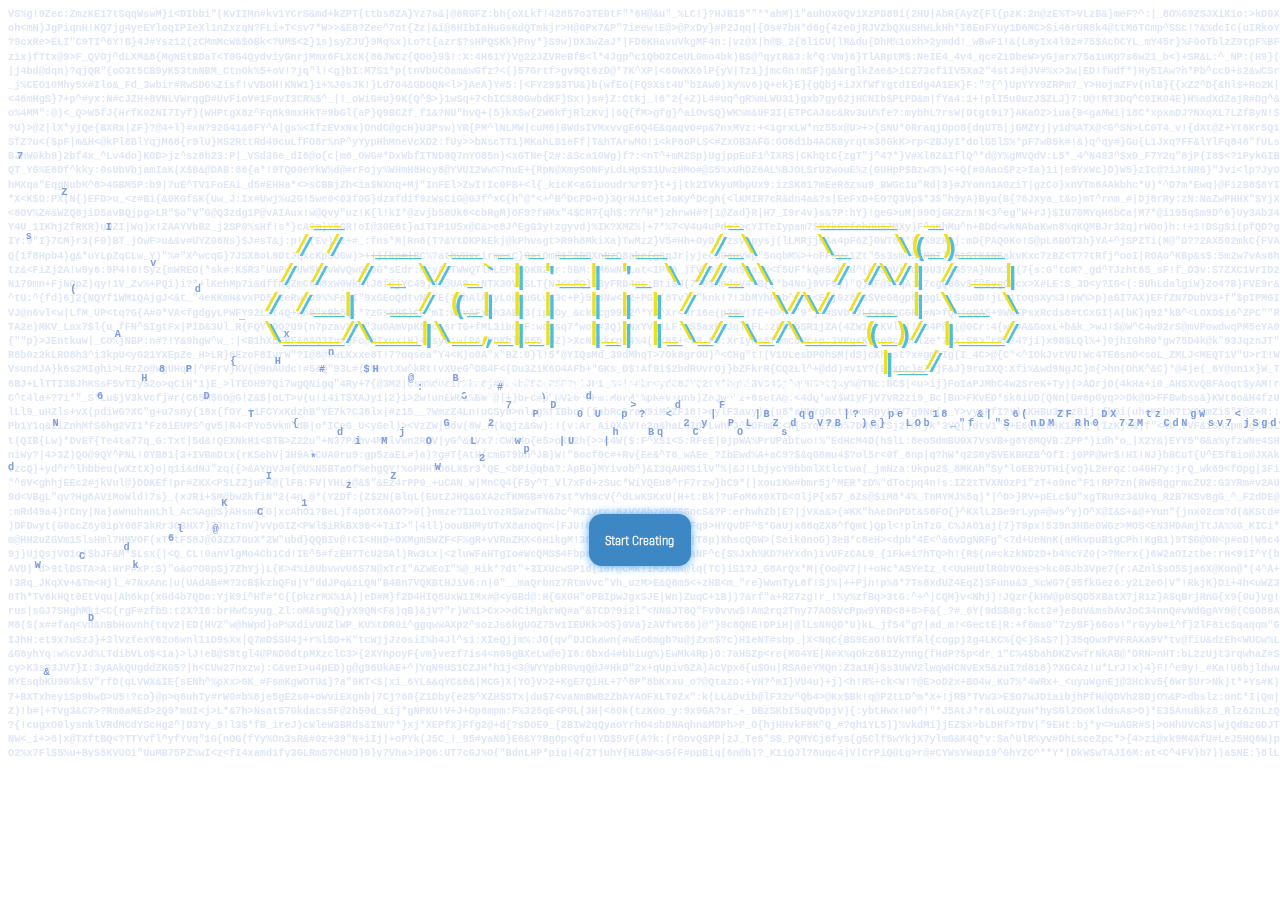
==== index.html @ d42aff06 "asdfad" ====
<!DOCTYPE HTML>
<html>
<link rel="stylesheet" href="style.css">

<head>
    <title>LearnAI.js</title>
    <canvas id="canvasId" oncontextmenu="return false;"></canvas>
    <script>
        canvas = document.getElementById("canvasId");
        canvas.width = 1440;
        canvas.height = 749;
        canvas.oncontextmenu = function() {return false};

        if (canvas.getContext) ctx = canvas.getContext("2d"); else alert("Canvas element is not available");
        let intervalID = setInterval(draw, 10);
        ctx.font = "bold 0.9vw Courier";
        let a = 2;
        let h = 0;
        function graph(n) {
            return 50*(Math.E**(-0.004*(n-canvas.width/3)))*Math.sin(((n-canvas.width/3)-h)/a)-canvas.height/7.75;
        }

        function strGenerate(length) {
            var result = '';
            var characters = 'ABCDEFGHIJKLMNOPQRSTUVWXYZabcdefghijklmnopqrstuvwxyz0123456789!@#$%^&*()_+{}|:"<>?';
            var charactersLength = characters.length;
            for (var i = 0; i < length; i++) result += characters.charAt(Math.floor(Math.random() * charactersLength));
            return result;
        }
        let counter = 0;
        let textarr = [];
        let scale = true;

        function draw() {
            ctx.clearRect(0, 0, canvas.width*2,canvas.height*2);
            if (scale == true) {
                ctx.scale(window.innerWidth/1440, window.innerWidth/1440);
                scale = false;
            }
            //Generate new text
            if (counter == 0) {
                for (let i = 0; i < canvas.width/8; i++) {
                    textarr[i] = strGenerate(canvas.width/4);
                }
            }
            ctx.fillStyle = "#7D9DDF";
            for (let i = 0; i < canvas.width/10; i++) {
                for (let j = 0; j < textarr[0].length; j++) {
                    if (10+j*10 < canvas.height/2-graph(i*10) && 20+j*10 > canvas.height/2-graph(i*10)) {
                        ctx.fillText(textarr[i].charAt(j), i*10, 10+j*10);
                    }
                }
            }
            
            ctx.fillStyle = "rgba(125, 157, 223, 0.25)";
            for (let i = 0; i < canvas.height*2; i += 16) ctx.fillText(textarr[i/16], 0, 10 + i);

            ctx.fill();

            h+=0.05;
            counter++;
            counter %= 25;
        }
        let title;
        window.onload = function () {
            title = document.getElementById("title");
        }
        let callback = setInterval(function () {
            title.style.textShadow = parseInt(2 + Math.random() * 4) + "px " + parseInt(2 + Math.random() * 2) + "px #4ebeda";
        }, 75);
    </script>
</head>

<body>
    <div class="titleBox" oncontextmenu="return false;">
        <pre class="title" id="title">
   __                         _     _____  _     
  / /  ___  __ _ _ __ _ __   /_\    \_   \(_)___ 
 / /  / _ \/ _` | '__| '_ \ //_\\    / /\/| / __|
/ /__|  __/ (_| | |  | | | /  _  \/\/ /__ | \__ \
\____/\___|\__,_|_|  |_| |_\_/ \_/\____(_)/ |___/
                                        |__/     
        </pre>
        <h1 class="heading">
            AI and Machine Learning in your browser.
        </h1>
        <a href="edit.html"><input type="submit" value="Start Creating" class="button"></a>
    </div>

</body>

</html>
---- style.css ----
@font-face {
    font-family: 'Fester';
    src: url(Fester_Trial-Book.woff);
}

body {
    overflow: hidden;
}

.background {
    background-color: #09073a;
    color: #fcfcfc;
    margin: 0;
    overflow: hidden;
    user-select: none;
}

.titleBox {
    text-align: center;
    margin: auto;
    width: 60%;
    height: 40%;
    position: absolute;
    top: 0;
    bottom: 15%;
    left: 0;
    right: 0;
}

.heading {
    margin-top: -3vw;
    font-family: 'Fester';
    color: #fcfcfc;
    font-size: 2vw;
    font-weight: bold;
    text-align: center;
}

.title {
    margin: auto;
    color: #ecdf1f;
    text-shadow: 0.6vw 0.6vw #4ebeda;
    font-size: 2vw;
    font-weight: bold;
}

.button {
    font-family: 'Fester';
    font-size: 1vw;
    font-weight: bolder;
    text-align: center;
    border: none;
    width: 8vw;
    height: 4vw;
    border-radius: 1vw;
    color: #fcfcfc;
    background-color: #3c87c4;
    box-shadow: 0 0 10px #4ea6ee;
    transition-duration: 0.5s;

    margin-top: 12%;
}

.button:hover {
    background-color: #4ebeda;
    box-shadow: 0 0 20px #70e2ff;
}

a {
    text-decoration: none;
    color: #fcfcfc;
}
a:onclick {
    color: #fcfcfc;
}

.noMargin {
    margin-top: 0;
    margin-left: 0;
    margin-bottom: 0;
    margin-right: 0;
}

.topBar {
    background-color: #09073a;
    width: 100vw;
    height: 7vh;
}

.arrow {
    color: #fcfcfc;
    font-family: bold 'Courier New', Courier, monospace;
    text-align: center;
    margin-left: 7px;
    font-size: 5vh;
    font-stretch: ultra-condensed;
    width: 7vh;
    height: 7vh;
    border: none;
    background-color: transparent;
    transition-duration: 0.5s;
}
.arrow:hover {
    transform: translateX(-10px);
}

.plus {
    color: #fcfcfc;
    font-family: bold 'Courier New', Courier, monospace;
    text-align: center;
    margin-left: 7px;
    font-size: 5vh;
    font-stretch: ultra-condensed;
    width: 7vh;
    height: 7vh;
    border: none;
    border-radius: 1vh;
    background-color: transparent;
    transition-duration: 0.5s;
}
.plus:hover {
    background-color: #4ebeda;
    box-shadow: 0 0 20px #70e2ff;
}

.fullscreen {
    width: 100vw;
}

.drop-div {
    text-align: center;
}

.row {
    height: 93vh;
    background-color: #262d63;
    border-radius: 2vh;
}
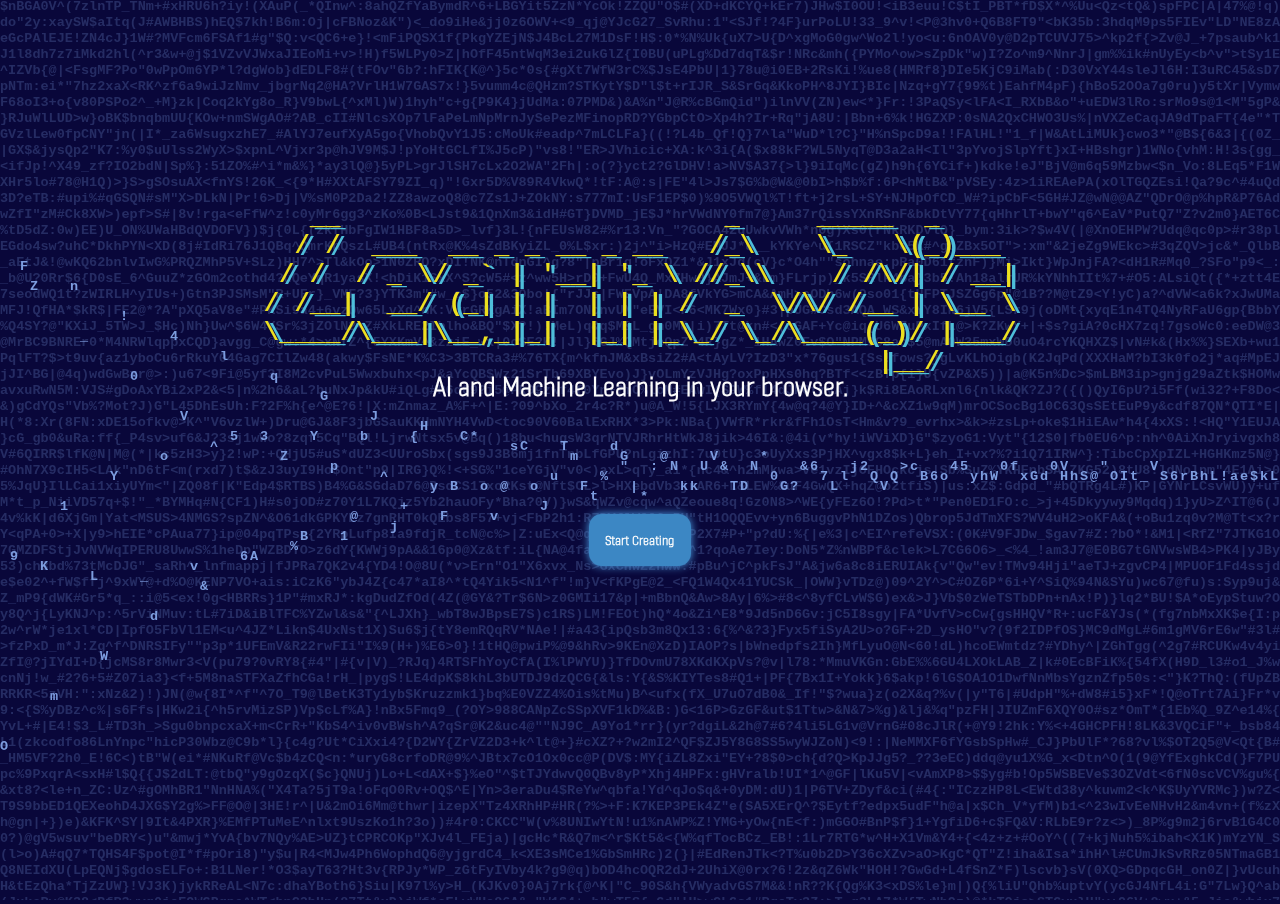
==== commit 90cb71ec: "Merge branch 'main' of https://github.com/vsarca-school/2022-ICS3-Final-Project" ====
--- a/index.html
+++ b/index.html
@@ -7,17 +7,17 @@
     <canvas id="canvasId" oncontextmenu="return false;"></canvas>
     <script>
         canvas = document.getElementById("canvasId");
-        canvas.width = 1440;
-        canvas.height = 749;
-        canvas.oncontextmenu = function() {return false};
+        canvas.width = window.innerWidth;
+        canvas.height = window.innerHeight;
 
         if (canvas.getContext) ctx = canvas.getContext("2d"); else alert("Canvas element is not available");
         let intervalID = setInterval(draw, 10);
-        ctx.font = "bold 0.9vw Courier";
+        ctx.font = "bold 1.5vh Courier";
+        let charHeight = ctx.measureText("M").width;
         let a = 2;
         let h = 0;
         function graph(n) {
-            return 50*(Math.E**(-0.004*(n-canvas.width/3)))*Math.sin(((n-canvas.width/3)-h)/a)-canvas.height/7.75;
+            return 50*(Math.E**(-0.004*(n-canvas.width/3)))*Math.sin(((n-canvas.width/3)-h)/a)-canvas.height/40;
         }
 
         function strGenerate(length) {
@@ -29,24 +29,19 @@
         }
         let counter = 0;
         let textarr = [];
-        let scale = true;
 
         function draw() {
             ctx.clearRect(0, 0, canvas.width*2,canvas.height*2);
-            if (scale == true) {
-                ctx.scale(window.innerWidth/1440, window.innerWidth/1440);
-                scale = false;
-            }
             //Generate new text
             if (counter == 0) {
-                for (let i = 0; i < canvas.width/8; i++) {
+                for (let i = 0; i < canvas.height*2; i++) {
                     textarr[i] = strGenerate(canvas.width/4);
                 }
             }
             ctx.fillStyle = "#7D9DDF";
-            for (let i = 0; i < canvas.width/10; i++) {
+            for (let i = 0; i < canvas.width/6; i++) {
                 for (let j = 0; j < textarr[0].length; j++) {
-                    if (10+j*10 < canvas.height/2-graph(i*10) && 20+j*10 > canvas.height/2-graph(i*10)) {
+                    if (j*10 < canvas.height/2-graph(i*10) && 1.25*charHeight+j*10 > canvas.height/2-graph(i*10)) {
                         ctx.fillText(textarr[i].charAt(j), i*10, 10+j*10);
                     }
                 }
@@ -71,7 +66,7 @@
     </script>
 </head>
 
-<body>
+<body class="background">
     <div class="titleBox" oncontextmenu="return false;">
         <pre class="title" id="title">
    __                         _     _____  _     
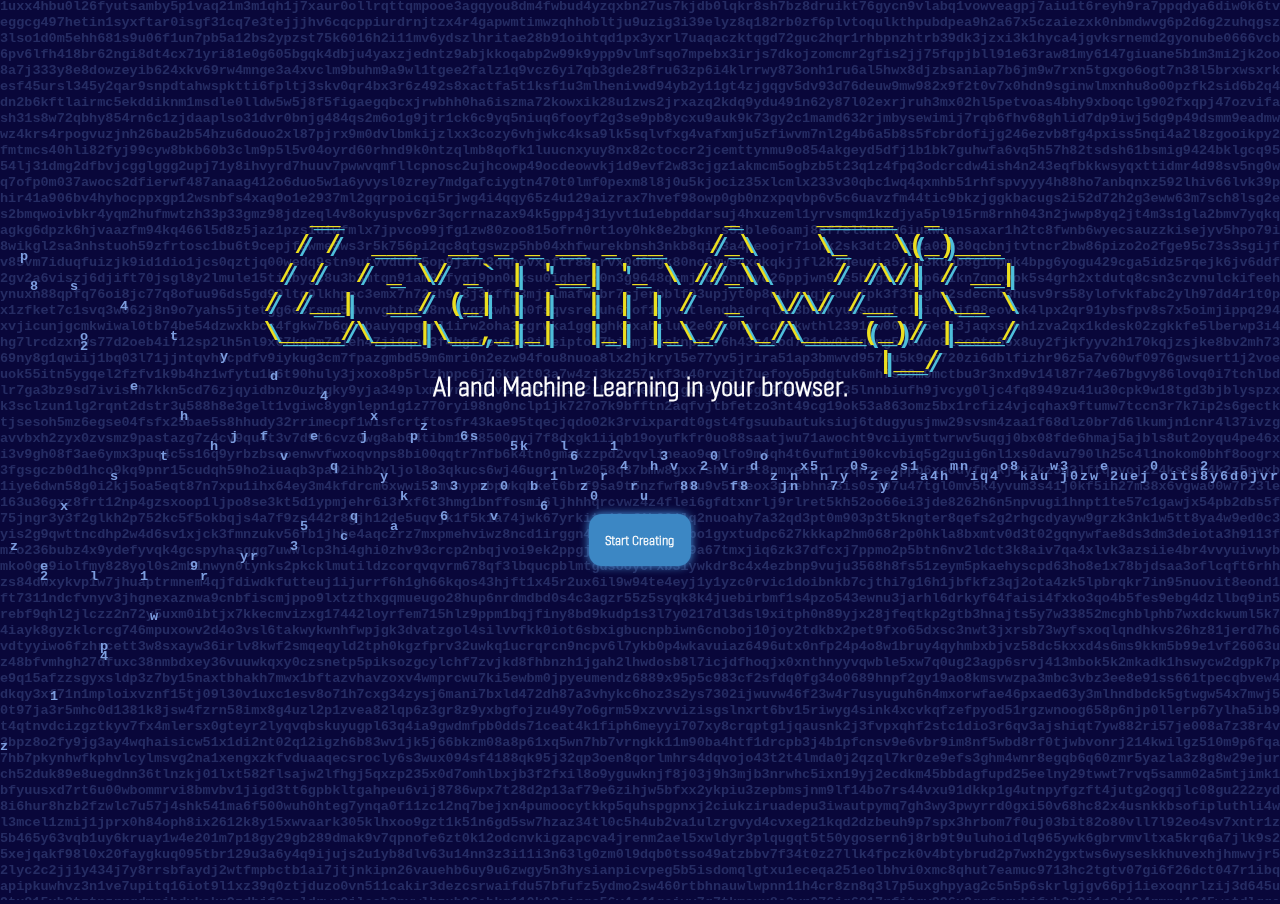
==== commit 0f551c4b: "asfd" ====
--- a/index.html
+++ b/index.html
@@ -22,9 +22,7 @@
 
         function strGenerate(length) {
             var result = '';
-            var characters = 'ABCDEFGHIJKLMNOPQRSTUVWXYZabcdefghijklmnopqrstuvwxyz0123456789!@#$%^&*()_+{}|:"<>?';
-            var charactersLength = characters.length;
-            for (var i = 0; i < length; i++) result += characters.charAt(Math.floor(Math.random() * charactersLength));
+            for (i = 0; i < length/10; i++) result += (Math.random() + 1).toString(36).substring(2);
             return result;
         }
         let counter = 0;
@@ -41,7 +39,7 @@
             ctx.fillStyle = "#7D9DDF";
             for (let i = 0; i < canvas.width/6; i++) {
                 for (let j = 0; j < textarr[0].length; j++) {
-                    if (j*10 < canvas.height/2-graph(i*10) && 1.25*charHeight+j*10 > canvas.height/2-graph(i*10)) {
+                    if (j*10 < canvas.height/2-graph(i*10) && 1.3*charHeight+j*10 > canvas.height/2-graph(i*10)) {
                         ctx.fillText(textarr[i].charAt(j), i*10, 10+j*10);
                     }
                 }
--- a/style.css
+++ b/style.css
@@ -1,6 +1,153 @@
 @font-face {
     font-family: 'Fester';
     src: url(Fester_Trial-Book.woff);
+}
+
+.select1 {
+    color: #fcfcfc;
+    font-family: 'Fester';
+    text-align: center;
+    font-size: 2vh;
+    width: 100%;
+    height: 5vh;
+    border: none;
+    background-color: transparent;
+    transition-duration: 0.5s;
+    background-color: #3c87c4;
+}
+
+.select2 {
+    color: #fcfcfc;
+    font-family: 'Fester';
+    text-align: center;
+    font-size: 2vh;
+    width: 100%;
+    height: 5vh;
+    border: none;
+    background-color: transparent;
+    transition-duration: 0.5s;
+    background-color: #3c87c4;
+}
+
+.select3 {
+    color: #fcfcfc;
+    font-family: 'Fester';
+    text-align: center;
+    font-size: 2vh;
+    width: 100%;
+    height: 5vh;
+    border: none;
+    border-radius: 0 0 1vh 1vh;
+    background-color: transparent;
+    transition-duration: 0.5s;
+    background-color: #3c87c4;
+}
+
+.select1:hover .select2:hover .select3:hover {
+    background-color: #4ebeda;
+    box-shadow: 0 0 20px #70e2ff;
+}
+
+.import {
+    color: #fcfcfc;
+    font-family: bold 'Courier New', Courier, monospace;
+    position: absolute;
+    text-align: center;
+    left: 9vw;
+    font-size: 3vh;
+    width: 20vh;
+    height: 7vh;
+    border-radius: 1vh;
+    border: none;
+    background-color: transparent;
+    transition-duration: 0.5s;
+}
+
+.export {
+    color: #fcfcfc;
+    font-family: bold 'Courier New', Courier, monospace;
+    position: absolute;
+    text-align: center;
+    left: 20vw;
+    font-size: 3vh;
+    width: 20vh;
+    height: 7vh;
+    border-radius: 1vh;
+    border: none;
+    background-color: transparent;
+    transition-duration: 0.5s;
+}
+
+.import:hover,
+.export:hover {
+    background-color: #4ebeda;
+    box-shadow: 0 0 20px #70e2ff;
+}
+
+.xbutton {
+    color: #fcfcfc;
+    font-family: bold 'Courier New', Courier, monospace;
+    position: absolute;
+    top: 0;
+    right: 0;
+    text-align: center;
+    font-size: 5vh;
+    font-stretch: ultra-condensed;
+    width: 7vh;
+    height: 7vh;
+    border: none;
+    border-radius: 1vh;
+    background-color: transparent;
+    transition-duration: 0.5s;
+}
+
+.xbutton:hover {
+    background-color: #4ebeda;
+    box-shadow: 0 0 20px #70e2ff;
+}
+
+.menu {
+    color: #fcfcfc;
+    font-family: 'Fester';
+    font-weight: bolder;
+    font-size: 20px;
+    position: relative;
+    text-align: center;
+    width: 50%;
+    height: 30px;
+    list-style: none;
+    padding: 10px;
+    margin: auto;
+    border-radius: 1vh;
+    transition-duration: 0.5s;
+    background-color: #3c87c4;
+}
+
+.dropdown {
+    transform-origin: top;
+    transform: translateY(-10px);
+    transform: scaleY(0);
+    background-color: #3c87c4;
+    opacity: 0;
+    position: absolute;
+    top: 100%;
+    left: 0;
+    width: 100%;
+    transition-duration: 0.5s;
+    list-style: none;
+    padding: 0;
+    margin: 0;
+    border-radius: 0 0 1vh 1vh;
+}
+
+.menu:hover .dropdown {
+    opacity: 1;
+    transform: translateY(0px);
+    transform: scaleY(1);
+}
+
+.menu:hover {
+    border-radius: 1vw 1vw 0 0;
 }
 
 body {
@@ -57,7 +204,6 @@
     background-color: #3c87c4;
     box-shadow: 0 0 10px #4ea6ee;
     transition-duration: 0.5s;
-
     margin-top: 12%;
 }
 
@@ -66,15 +212,8 @@
     box-shadow: 0 0 20px #70e2ff;
 }
 
-a {
-    text-decoration: none;
-    color: #fcfcfc;
-}
-a:onclick {
-    color: #fcfcfc;
-}
-
 .noMargin {
+    background-color: #09073a;
     margin-top: 0;
     margin-left: 0;
     margin-bottom: 0;
@@ -100,6 +239,7 @@
     background-color: transparent;
     transition-duration: 0.5s;
 }
+
 .arrow:hover {
     transform: translateX(-10px);
 }
@@ -118,6 +258,7 @@
     background-color: transparent;
     transition-duration: 0.5s;
 }
+
 .plus:hover {
     background-color: #4ebeda;
     box-shadow: 0 0 20px #70e2ff;
@@ -127,12 +268,76 @@
     width: 100vw;
 }
 
-.drop-div {
-    text-align: center;
-}
-
 .row {
+    position: relative;
     height: 93vh;
     background-color: #262d63;
-    border-radius: 2vh;
+}
+
+.drop-div {
+    margin-top: -44.5vh;
+    margin-left: 2vh;
+}
+
+.close {
+    font-family: 'Fester';
+    font-size: 1vw;
+    font-weight: bolder;
+    text-align: center;
+    border: none;
+    width: 3.5vw;
+    height: 3.5vw;
+    border-radius: 1vw;
+    color: #fcfcfc;
+    background-color: #3c87c4;
+    box-shadow: 0 0 10px #4ea6ee;
+    transition-duration: 0.5s;
+
+    margin-left: 1vw;
+}
+
+.close:hover {
+    background-color: #4ebeda;
+    box-shadow: 0 0 20px #70e2ff;
+}
+
+.content {
+    text-align: center;
+    width: 100%;
+    padding-top: 3%;
+}
+
+.smallButton {
+    font-family: 'Fester';
+    font-size: 1vw;
+    font-weight: bolder;
+    text-align: center;
+    border: none;
+    border-radius: 0.5vw;
+    color: #fcfcfc;
+    background-color: #3c87c4;
+    transition-duration: 0.5s;
+}
+
+.smallButton:hover {
+    background-color: #4ebeda;
+}
+
+.editor-div {
+    text-align: center;
+    display: block;
+    margin-left: auto;
+    margin-right: auto;
+}
+
+.editor-canvas {
+    border: 2px solid black;
+}
+
+.info-test {
+    font-family: 'Fester';
+    font-size: 1vw;
+    font-weight: bolder;
+    text-align: center;
+    color: #fcfcfc;
 }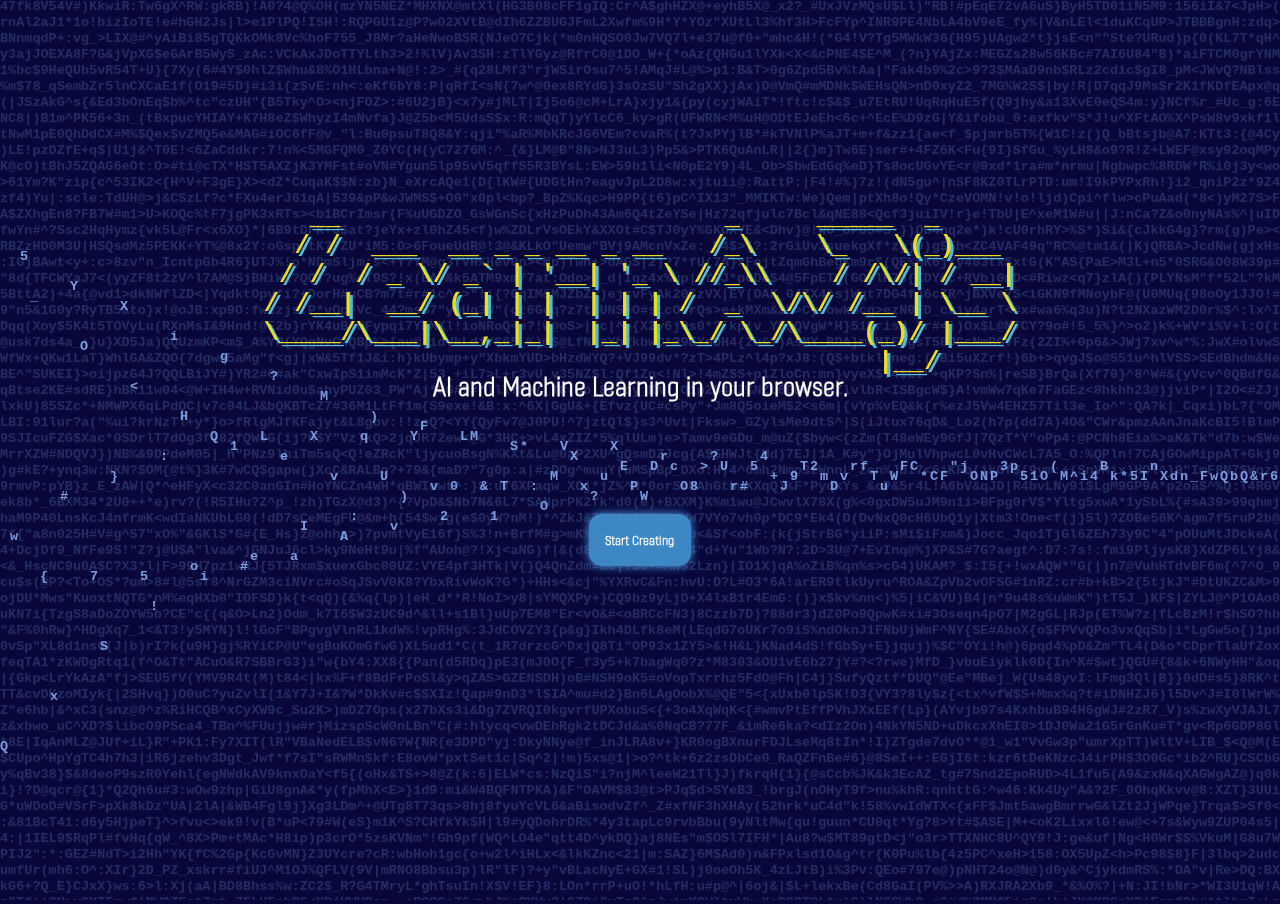
==== commit 6481b793: "a" ====
--- a/index.html
+++ b/index.html
@@ -1,7 +1,7 @@
 <!DOCTYPE HTML>
 <html>
 <link rel="stylesheet" href="style.css">
-
+<link rel="icon" href="image.ico">
 <head>
     <title>LearnAI.js</title>
     <canvas id="canvasId" oncontextmenu="return false;"></canvas>
@@ -22,7 +22,9 @@
 
         function strGenerate(length) {
             var result = '';
-            for (i = 0; i < length/10; i++) result += (Math.random() + 1).toString(36).substring(2);
+            var characters = 'ABCDEFGHIJKLMNOPQRSTUVWXYZabcdefghijklmnopqrstuvwxyz0123456789!@#$%^&*()_+{}|:"<>?';
+            var charactersLength = characters.length;
+            for (var i = 0; i < length; i++) result += characters.charAt(Math.floor(Math.random() * charactersLength));
             return result;
         }
         let counter = 0;
@@ -32,14 +34,14 @@
             ctx.clearRect(0, 0, canvas.width*2,canvas.height*2);
             //Generate new text
             if (counter == 0) {
-                for (let i = 0; i < canvas.height*2; i++) {
+                for (let i = 0; i < canvas.width/8; i++) {
                     textarr[i] = strGenerate(canvas.width/4);
                 }
             }
             ctx.fillStyle = "#7D9DDF";
-            for (let i = 0; i < canvas.width/6; i++) {
+            for (let i = 0; i < canvas.width/10; i++) {
                 for (let j = 0; j < textarr[0].length; j++) {
-                    if (j*10 < canvas.height/2-graph(i*10) && 1.3*charHeight+j*10 > canvas.height/2-graph(i*10)) {
+                    if (j*10 < canvas.height/2-graph(i*10) && 1.25*charHeight+j*10 > canvas.height/2-graph(i*10)) {
                         ctx.fillText(textarr[i].charAt(j), i*10, 10+j*10);
                     }
                 }
--- a/style.css
+++ b/style.css
@@ -110,7 +110,7 @@
     color: #fcfcfc;
     font-family: 'Fester';
     font-weight: bolder;
-    font-size: 20px;
+    font-size: 15px;
     position: relative;
     text-align: center;
     width: 50%;
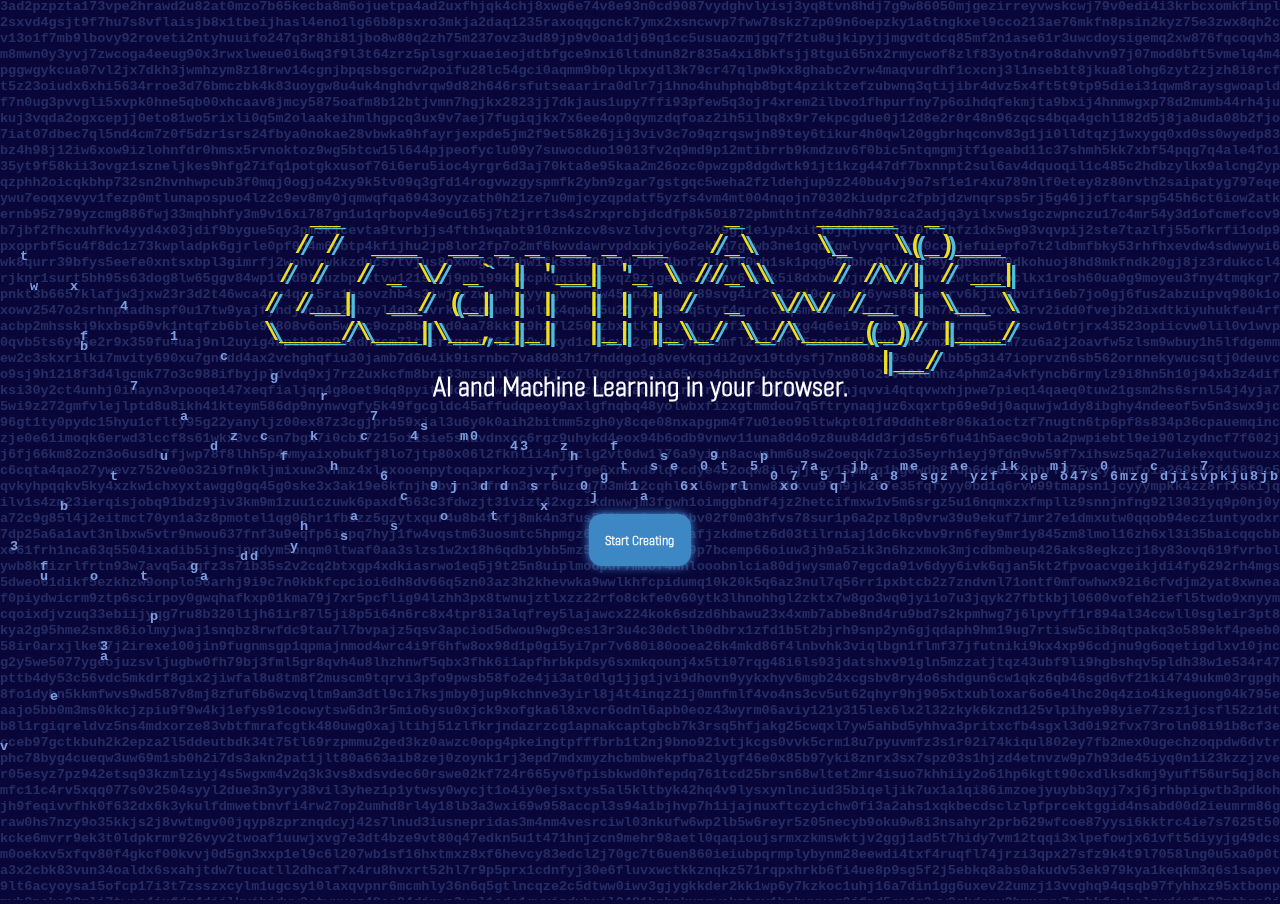
==== commit 59e471e6: "Merge branch 'main' of https://github.com/vsarca-school/2022-ICS3-Final-Project" ====
--- a/index.html
+++ b/index.html
@@ -22,9 +22,7 @@
 
         function strGenerate(length) {
             var result = '';
-            var characters = 'ABCDEFGHIJKLMNOPQRSTUVWXYZabcdefghijklmnopqrstuvwxyz0123456789!@#$%^&*()_+{}|:"<>?';
-            var charactersLength = characters.length;
-            for (var i = 0; i < length; i++) result += characters.charAt(Math.floor(Math.random() * charactersLength));
+            for (i = 0; i < length/10; i++) result += (Math.random() + 1).toString(36).substring(2);
             return result;
         }
         let counter = 0;
@@ -34,14 +32,14 @@
             ctx.clearRect(0, 0, canvas.width*2,canvas.height*2);
             //Generate new text
             if (counter == 0) {
-                for (let i = 0; i < canvas.width/8; i++) {
+                for (let i = 0; i < canvas.height*2; i++) {
                     textarr[i] = strGenerate(canvas.width/4);
                 }
             }
             ctx.fillStyle = "#7D9DDF";
-            for (let i = 0; i < canvas.width/10; i++) {
+            for (let i = 0; i < canvas.width/6; i++) {
                 for (let j = 0; j < textarr[0].length; j++) {
-                    if (j*10 < canvas.height/2-graph(i*10) && 1.25*charHeight+j*10 > canvas.height/2-graph(i*10)) {
+                    if (j*10 < canvas.height/2-graph(i*10) && 1.3*charHeight+j*10 > canvas.height/2-graph(i*10)) {
                         ctx.fillText(textarr[i].charAt(j), i*10, 10+j*10);
                     }
                 }
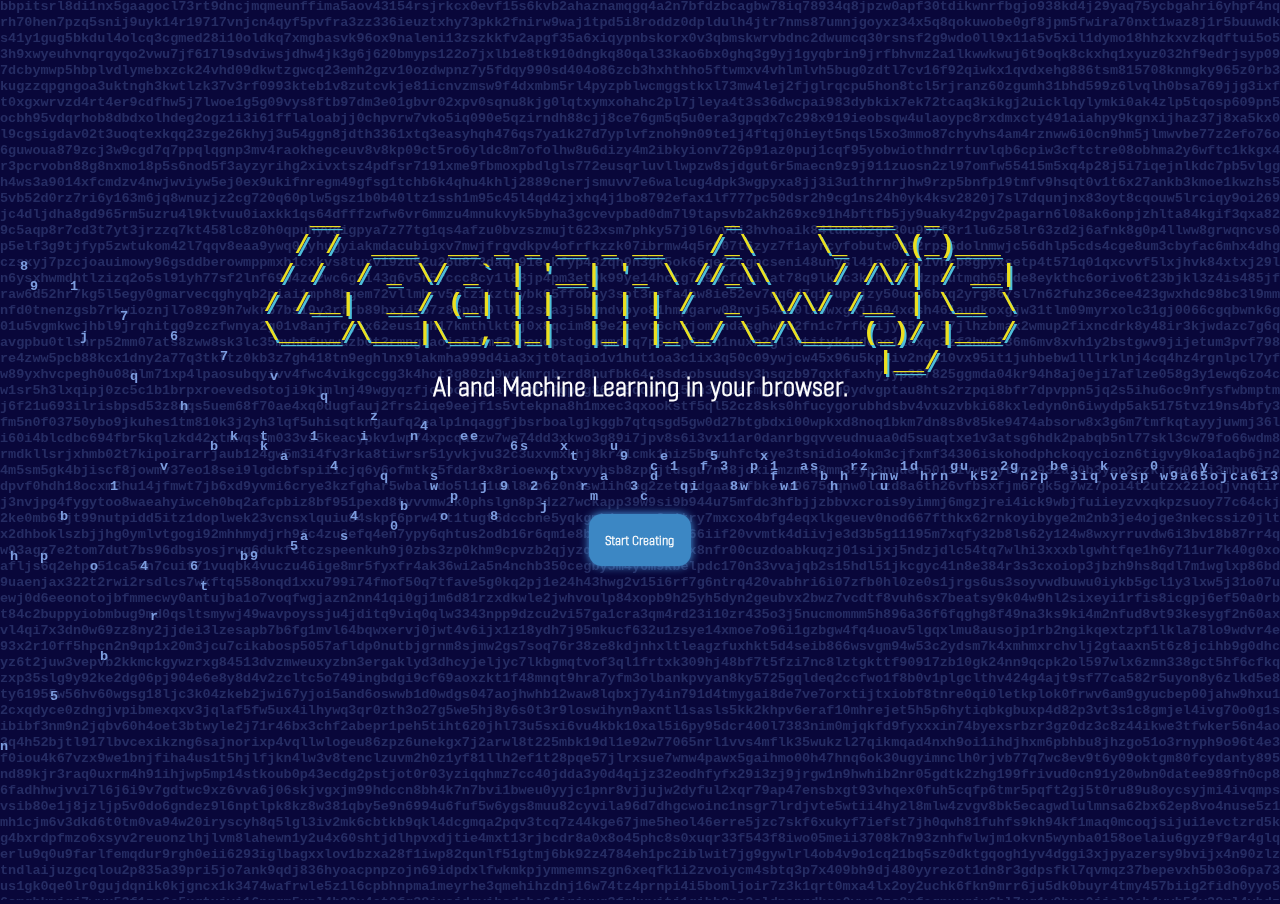
==== commit ab2f1a95: "sfgsdfg" ====
--- a/index.html
+++ b/index.html
@@ -16,6 +16,7 @@
         let charHeight = ctx.measureText("M").width;
         let a = 2;
         let h = 0;
+        // Wave function
         function graph(n) {
             return 50*(Math.E**(-0.004*(n-canvas.width/3)))*Math.sin(((n-canvas.width/3)-h)/a)-canvas.height/40;
         }
@@ -39,6 +40,7 @@
             ctx.fillStyle = "#7D9DDF";
             for (let i = 0; i < canvas.width/6; i++) {
                 for (let j = 0; j < textarr[0].length; j++) {
+                    // Increment graph movment in jagged manner
                     if (j*10 < canvas.height/2-graph(i*10) && 1.3*charHeight+j*10 > canvas.height/2-graph(i*10)) {
                         ctx.fillText(textarr[i].charAt(j), i*10, 10+j*10);
                     }
@@ -46,6 +48,7 @@
             }
             
             ctx.fillStyle = "rgba(125, 157, 223, 0.25)";
+            // Randomized background text
             for (let i = 0; i < canvas.height*2; i += 16) ctx.fillText(textarr[i/16], 0, 10 + i);
 
             ctx.fill();
--- a/style.css
+++ b/style.css
@@ -51,11 +51,10 @@
 .import {
     color: #fcfcfc;
     font-family: bold 'Courier New', Courier, monospace;
-    position: absolute;
-    text-align: center;
-    left: 9vw;
+    text-align: center;
+    float: right;
     font-size: 3vh;
-    width: 20vh;
+    width: 10vw;
     height: 7vh;
     border-radius: 1vh;
     border: none;
@@ -66,11 +65,10 @@
 .export {
     color: #fcfcfc;
     font-family: bold 'Courier New', Courier, monospace;
-    position: absolute;
-    text-align: center;
-    left: 20vw;
+    text-align: center;
+    float: right;
     font-size: 3vh;
-    width: 20vh;
+    width: 10vw;
     height: 7vh;
     border-radius: 1vh;
     border: none;
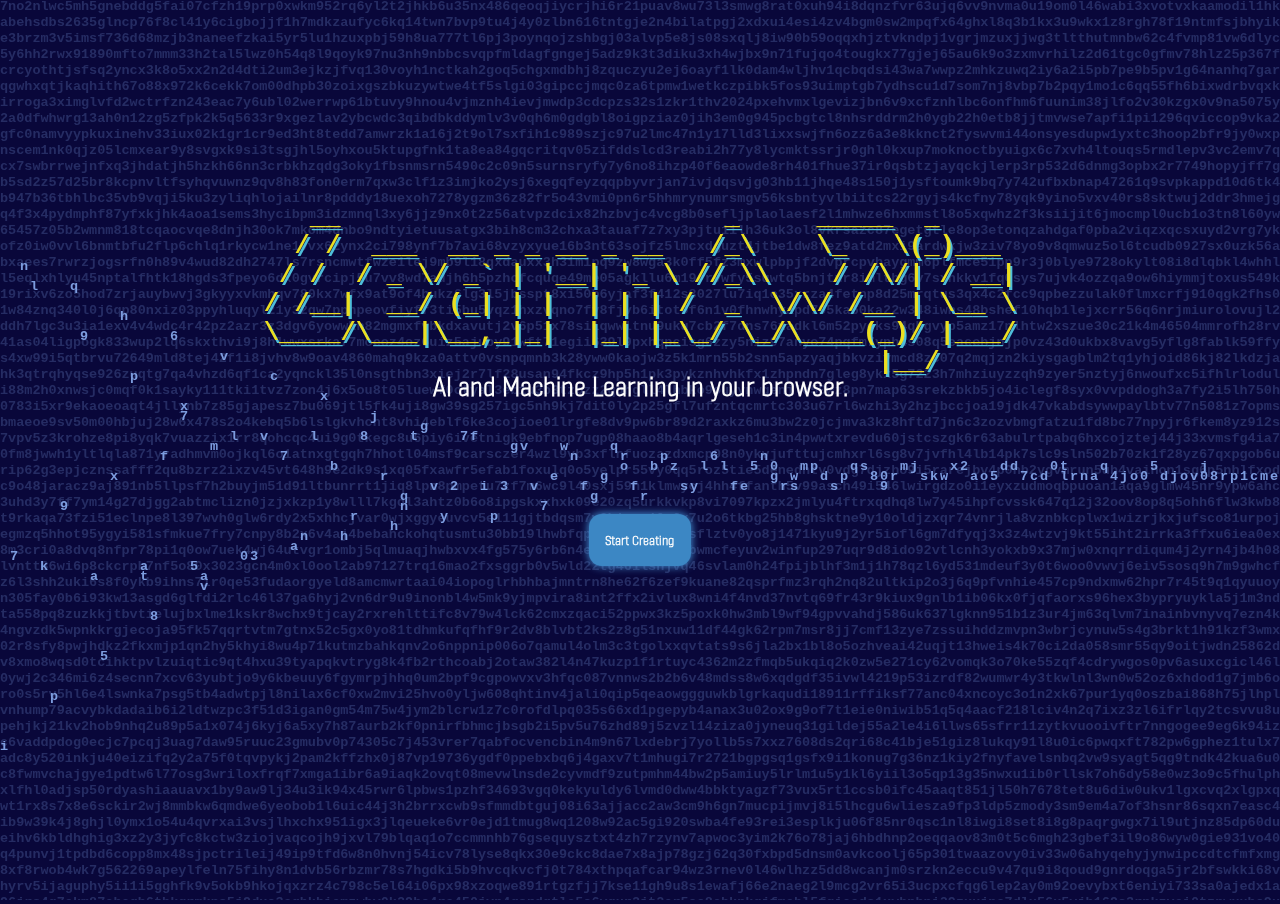
==== commit fc1418c1: "aadsfad" ====
--- a/index.html
+++ b/index.html
@@ -1,7 +1,7 @@
 <!DOCTYPE HTML>
 <html>
 <link rel="stylesheet" href="style.css">
-<link rel="icon" href="image.ico">
+
 <head>
     <title>LearnAI.js</title>
     <canvas id="canvasId" oncontextmenu="return false;"></canvas>
@@ -16,7 +16,7 @@
         let charHeight = ctx.measureText("M").width;
         let a = 2;
         let h = 0;
-        // Wave function
+        // Curve function
         function graph(n) {
             return 50*(Math.E**(-0.004*(n-canvas.width/3)))*Math.sin(((n-canvas.width/3)-h)/a)-canvas.height/40;
         }
@@ -40,7 +40,7 @@
             ctx.fillStyle = "#7D9DDF";
             for (let i = 0; i < canvas.width/6; i++) {
                 for (let j = 0; j < textarr[0].length; j++) {
-                    // Increment graph movment in jagged manner
+                    // Increment space in jagged fashion
                     if (j*10 < canvas.height/2-graph(i*10) && 1.3*charHeight+j*10 > canvas.height/2-graph(i*10)) {
                         ctx.fillText(textarr[i].charAt(j), i*10, 10+j*10);
                     }
@@ -48,7 +48,6 @@
             }
             
             ctx.fillStyle = "rgba(125, 157, 223, 0.25)";
-            // Randomized background text
             for (let i = 0; i < canvas.height*2; i += 16) ctx.fillText(textarr[i/16], 0, 10 + i);
 
             ctx.fill();
--- a/style.css
+++ b/style.css
@@ -52,9 +52,9 @@
     color: #fcfcfc;
     font-family: bold 'Courier New', Courier, monospace;
     text-align: center;
-    float: right;
+    display: inline-block;
     font-size: 3vh;
-    width: 10vw;
+    width: 20vh;
     height: 7vh;
     border-radius: 1vh;
     border: none;
@@ -66,9 +66,9 @@
     color: #fcfcfc;
     font-family: bold 'Courier New', Courier, monospace;
     text-align: center;
-    float: right;
+    display: inline-block;
     font-size: 3vh;
-    width: 10vw;
+    width: 20vh;
     height: 7vh;
     border-radius: 1vh;
     border: none;
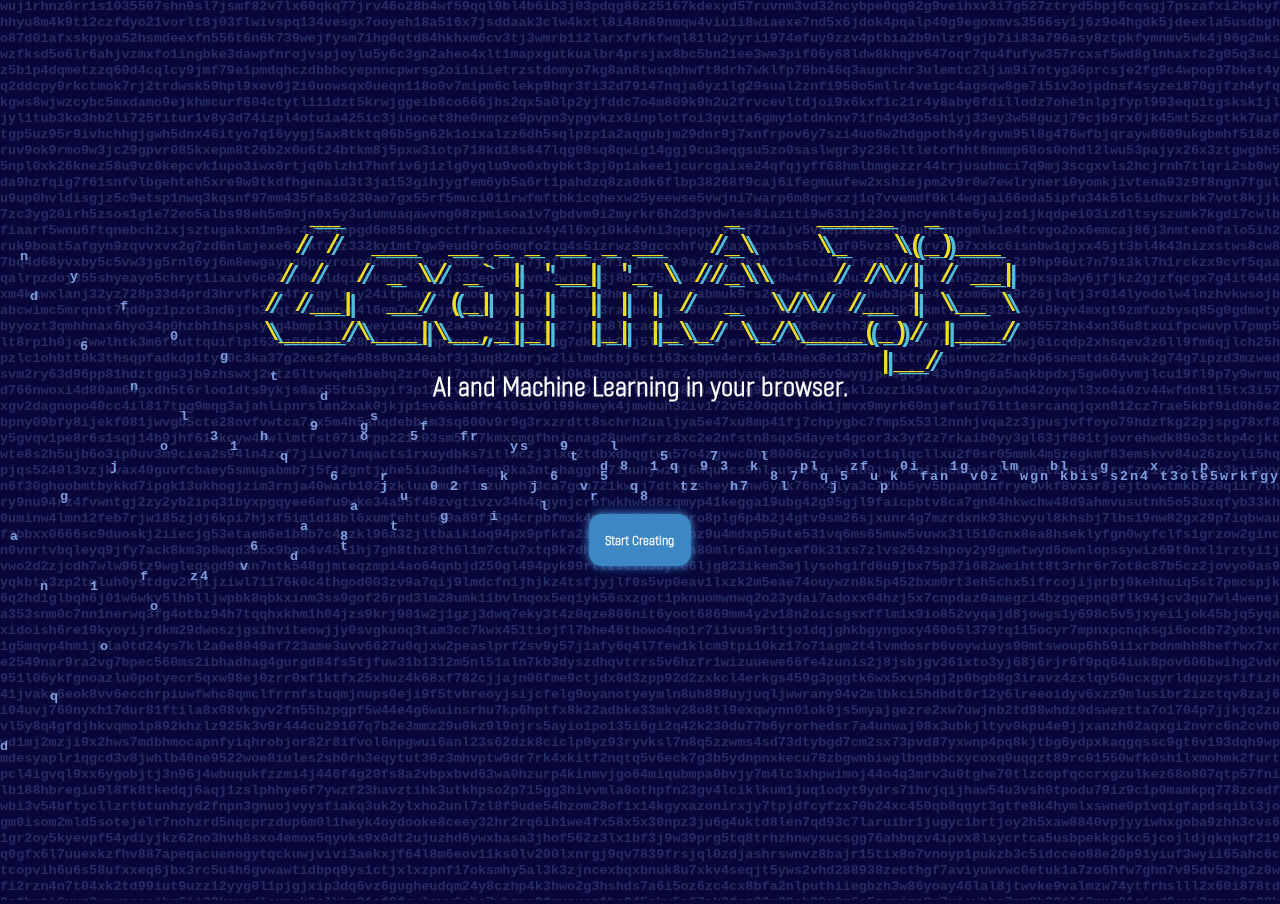
==== commit cf758c93: "sfgsdfg" ====
--- a/index.html
+++ b/index.html
@@ -1,7 +1,7 @@
 <!DOCTYPE HTML>
 <html>
 <link rel="stylesheet" href="style.css">
-
+<link rel="icon" href="image.ico">
 <head>
     <title>LearnAI.js</title>
     <canvas id="canvasId" oncontextmenu="return false;"></canvas>
@@ -48,6 +48,7 @@
             }
             
             ctx.fillStyle = "rgba(125, 157, 223, 0.25)";
+            // Randomized background text
             for (let i = 0; i < canvas.height*2; i += 16) ctx.fillText(textarr[i/16], 0, 10 + i);
 
             ctx.fill();
--- a/style.css
+++ b/style.css
@@ -52,9 +52,9 @@
     color: #fcfcfc;
     font-family: bold 'Courier New', Courier, monospace;
     text-align: center;
-    display: inline-block;
+    float: right;
     font-size: 3vh;
-    width: 20vh;
+    width: 10vw;
     height: 7vh;
     border-radius: 1vh;
     border: none;
@@ -66,9 +66,9 @@
     color: #fcfcfc;
     font-family: bold 'Courier New', Courier, monospace;
     text-align: center;
-    display: inline-block;
+    float: right;
     font-size: 3vh;
-    width: 20vh;
+    width: 10vw;
     height: 7vh;
     border-radius: 1vh;
     border: none;
